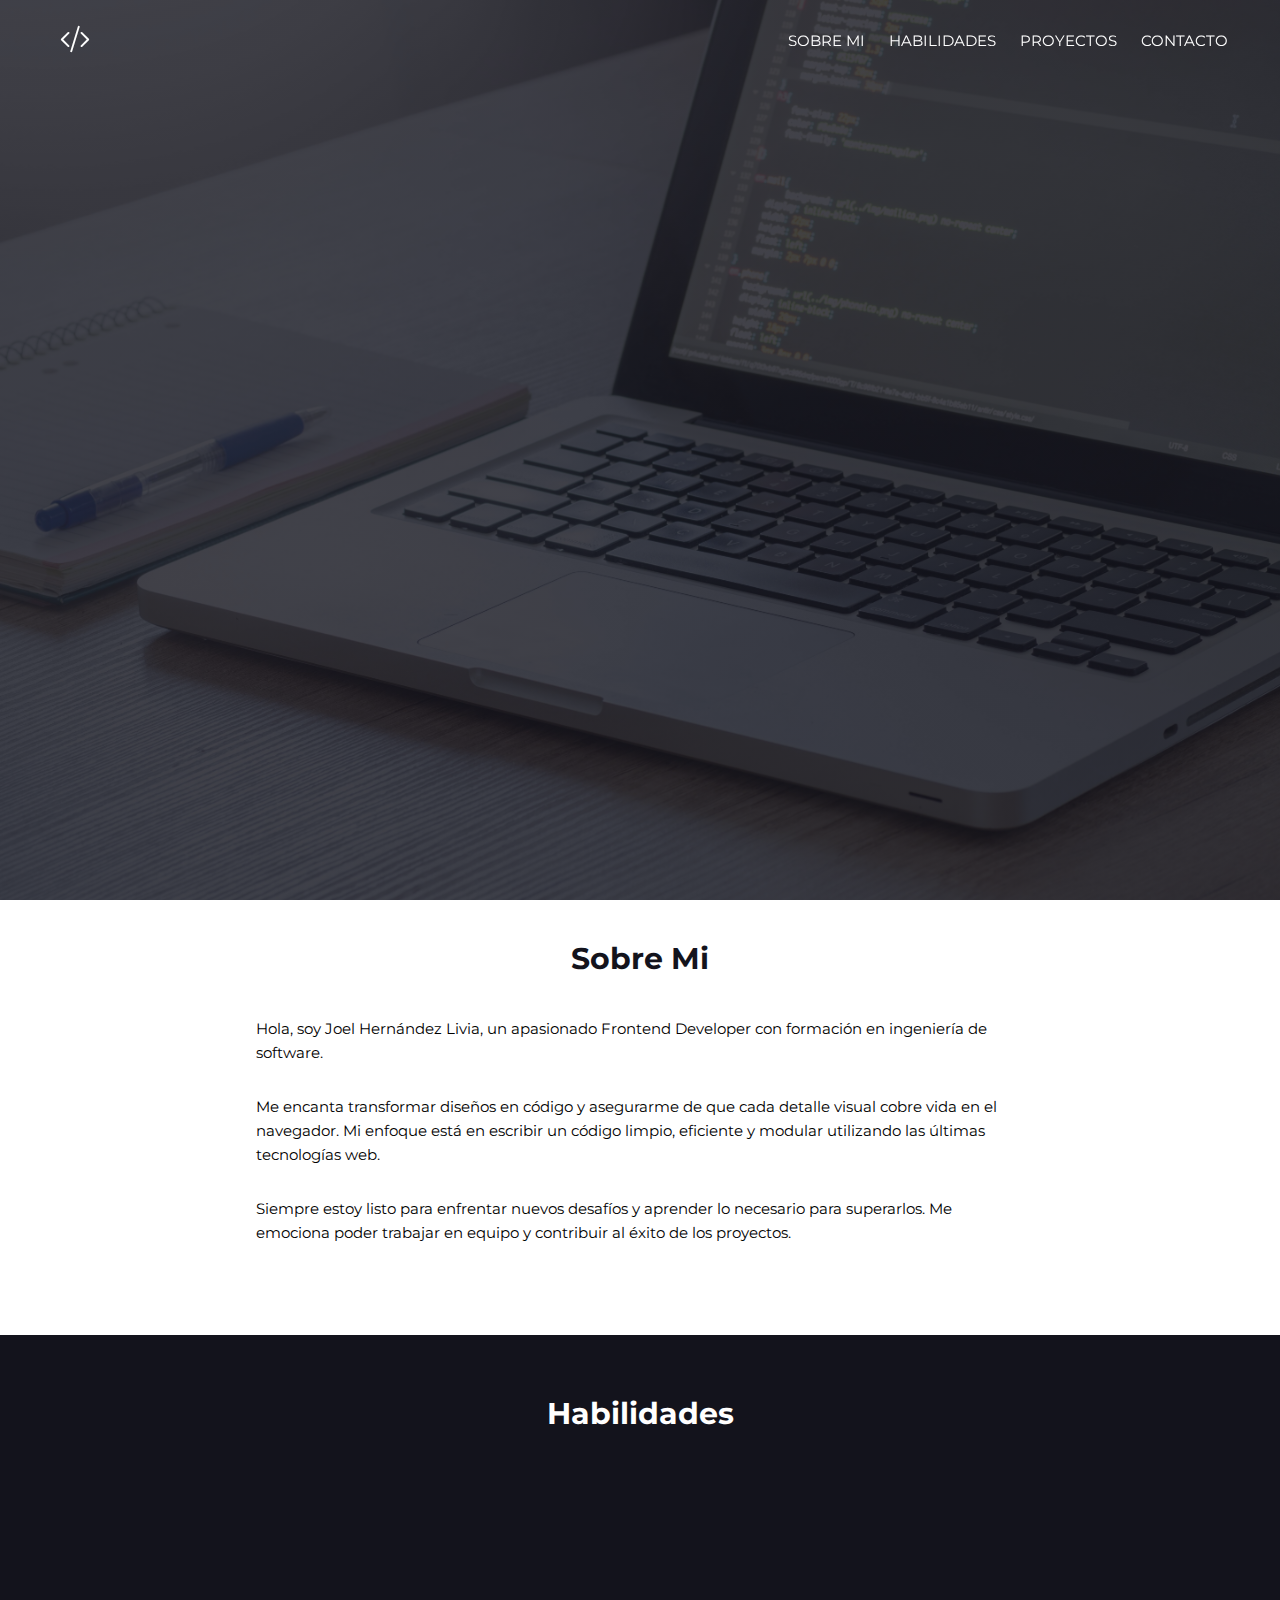
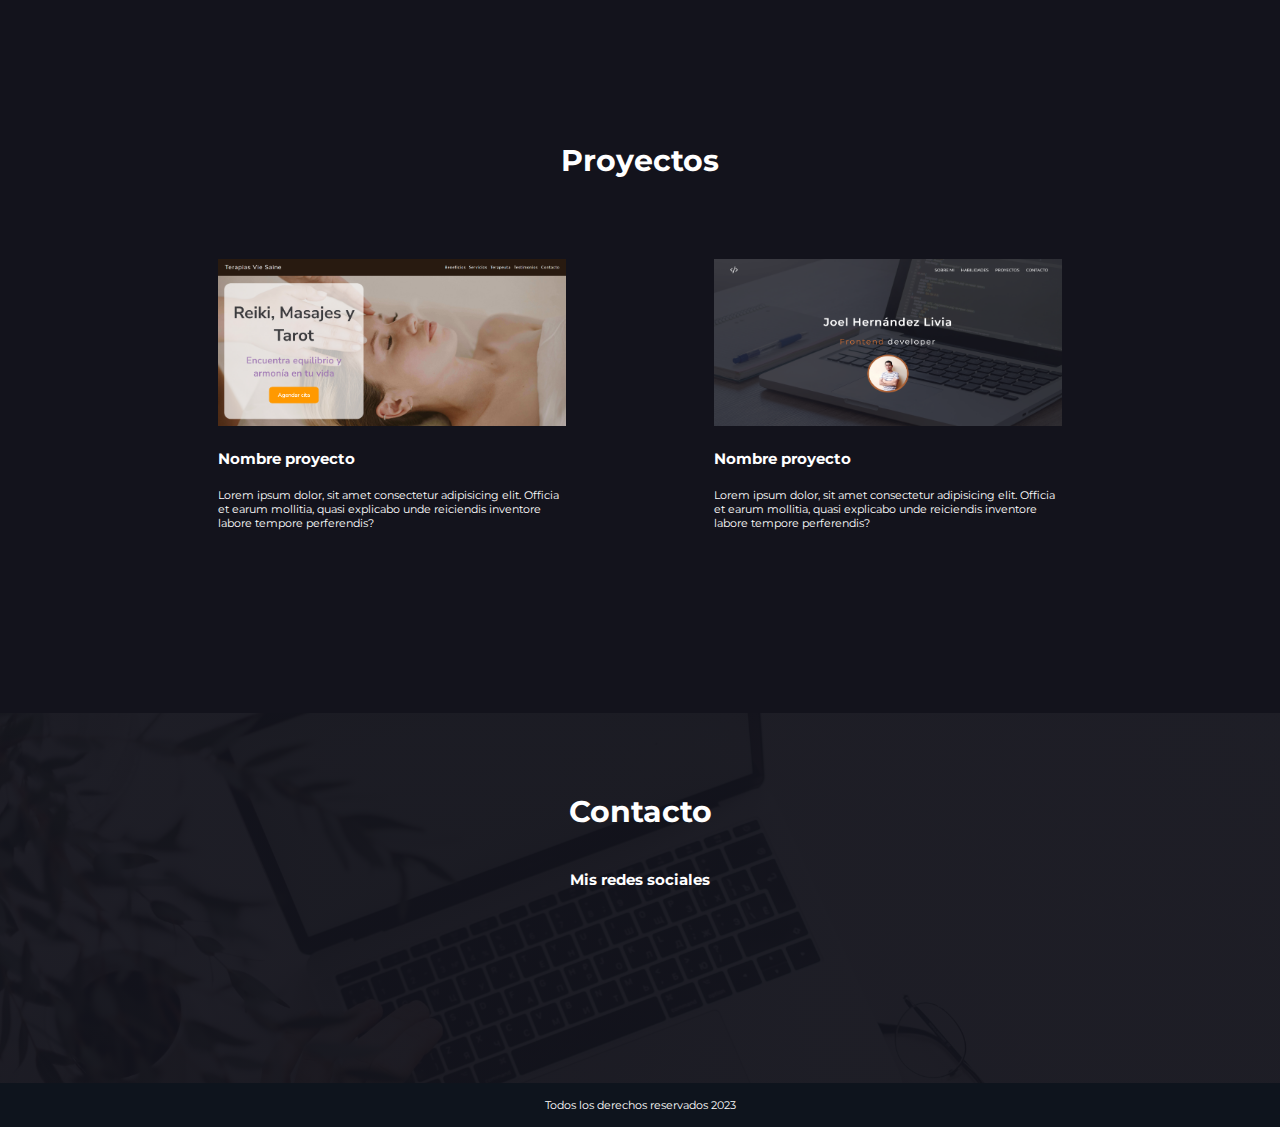
==== index.html @ df595277 "subiendo mi portafolio personal" ====
<!DOCTYPE html>
<html lang="es">
<head>
  <meta charset="UTF-8">
  <meta name="viewport" content="width=device-width, initial-scale=1.0">
  <!-- CSS -->
  <link rel="stylesheet" href="./style.css">
  <!-- BOOTSTRAP ICONS -->
  <link rel="stylesheet" href="https://cdn.jsdelivr.net/npm/bootstrap-icons@1.10.5/font/bootstrap-icons.css">
  <!-- AWSOME ICONS -->
  <link rel="stylesheet" href="https://cdnjs.cloudflare.com/ajax/libs/font-awesome/6.4.2/css/all.min.css" integrity="sha512-z3gLpd7yknf1YoNbCzqRKc4qyor8gaKU1qmn+CShxbuBusANI9QpRohGBreCFkKxLhei6S9CQXFEbbKuqLg0DA==" crossorigin="anonymous" referrerpolicy="no-referrer" />

  <title>Joel Hernández LIvia</title>
  <script defer src="./scripts.js"></script>
</head>

<body>
  <header>
   
      <div class="logo">
        <i class="bi bi-code-slash"></i>
      </div>
      <button class="bars">
        <i class="bi bi-list"></i>
      </button>
      <nav class="navbar">
        <ul class="navbar--menu">
          <li><a href="">Sobre mi</a></li>
          <li><a href="">Habilidades</a></li>
          <li><a href="">Proyectos</a></li>
          <li><a href="">Contacto</a></li>
        </ul>
      </nav>
   
  </header>
  <main>

    <section class="hero">
      <div class="hero--container">
        <h1 class="fadein-title">Joel Hernández Livia</h1>
        <p class="fadein-paragraph"><span>Frontend</span> developer</p>
        <div class="photo-perfil-container fadein-photo">
          <img src="./img/foto.jpg" alt="foto de perfil">
        </div>
      </div>
    </section>

    <section class="about">
      <div class="about--container">
        <h2>Sobre Mi</h2>
        <p>Hola, soy Joel Hernández Livia, un apasionado Frontend Developer con formación en ingeniería de software.</p>
        <p>Me encanta transformar diseños en código y asegurarme de que cada detalle visual cobre vida en el navegador. Mi enfoque está en escribir un código limpio, eficiente y modular utilizando las últimas tecnologías web.</p>
        <p>Siempre estoy listo para enfrentar nuevos desafíos y aprender lo necesario para superarlos. Me emociona poder trabajar en equipo y contribuir al éxito de los proyectos.</p>
      </div>
    </section>
    <section class="skills">
      <h2>Habilidades</h2>
      <div class="skills--icons">
        <i class="fa-brands fa-html5"></i>
        <i class="fa-brands fa-css3"></i>
        <i class="fa-brands fa-square-js"></i>
        <i class="fa-brands fa-bootstrap"></i>
        <i class="fa-brands fa-git-alt"></i>
        <i class="fa-brands fa-github"></i>
      </div>
    </section>

    <section class="projects">
      <h2>Proyectos</h2>
      <div class="projects--container">
        <div class="card-project">
          <div class="image-project"><img src="./img/proyecto1.jpg" alt=""></div>
          <h3>Nombre proyecto</h3>
          <p>Lorem ipsum dolor, sit amet consectetur adipisicing elit. Officia et earum mollitia, quasi explicabo unde reiciendis inventore labore tempore perferendis?</p>
          <a href="https://terapiasviesaine.com/" target="_blank"><i class="fa-solid fa-link"></i></a>
        </div>
        <div class="card-project">
          <div class="image-project"><img src="./img/proyecto2.jpg" alt=""></div>
          <h3>Nombre proyecto</h3>
          <p>Lorem ipsum dolor, sit amet consectetur adipisicing elit. Officia et earum mollitia, quasi explicabo unde reiciendis inventore labore tempore perferendis?</p>
          <a href=""><i class="fa-solid fa-link"></i></a>
        </div>
        
      </div>
    </section>
    <section class="contact">
      <h2>Contacto</h2>
      <p>Mis redes sociales</p>
      <div class="contact--icons">
        <a href="https://www.linkedin.com/in/joel-hernandez-livia/" target="_blank"><i class="fa-brands fa-linkedin"></i></a>
        <a href="https://wa.me/51941332747" target="_blank"><i class="fa-brands fa-square-whatsapp"></i></a>
        <a href="https://github.com/joel-hernandez-livia" target="_blank"><i class="fa-brands fa-github"></i></a>
      </div>
    </section>
  </main>
  <footer>
    <p>Todos los derechos reservados 2023</p>
  </footer>
</body>
</html>
---- style.css ----
@import url('https://fonts.googleapis.com/css2?family=Montserrat:wght@200;400;600&family=Work+Sans:wght@200;300;400;600&display=swap');

*{
  padding: 0;
  margin: 0;
  box-sizing: border-box;
  text-decoration: none;
  list-style: none;
  font-family: 'Montserrat', sans-serif;
}
html{
  font-size: 62.5%;
  
}
:root{
  --s:1.1rem;
  --m:1.5rem;
  --l:3rem;
  --xl:4.4rem; 
}

h2{  
  font-size: var(--l);
  margin: 40px 0 40px 0;
}

/* --- HEADER --- */

header{
  position: fixed;
  display: flex;
  width: 100%;
  height: 80px;
  justify-content: space-between;
  align-items: center;
  padding: 0 40px;
  /* background-color: rgba(19,19,28,.8); */
}

.logo{
  line-height: 80px;
  font-size: var(--l);
  color: white;
  margin: 0 20px;
}

.bars{
  display: none; 
}
.navbar .navbar--menu{
  display: flex;
}

.navbar--menu li a{
  display: block;
  text-transform: uppercase;
  padding: 8px 12px;
  font-size: var(--m);
  color: rgb(255, 255, 255);
  border-radius: 8px;
  transition: all 0.4s;
}
.navbar--menu a:hover{
  background-color: #8b2314;
}

@media (max-width:768px) {
  .bars{
    display: block;
    cursor: pointer;
    border: none;
    background: none;
    color: white;
    font-size: var(--l);
  }
 
  .navbar{
    position: absolute;
    display: none;
    top: 80px;
    left: 0;
    right: 0;
    width: 100vw;
    transition: 0.5s;
    background-color: rgba(19,19,28,.8);
    overflow: hidden;
  }
  .navbar.active{
    height: 450px;
  }
  .navbar .navbar--menu{
    display: block;
    width: fit-content;
    margin: 80px auto 0 auto;
    text-align: center;
    transition: 0.5s;
    opacity: 0;
  }
  .navbar.active .navbar--menu{
    opacity: 1;

  }
  .navbar .navbar--menu li a{
    margin-bottom: 20px;
  }
 
}

/* --- MAIN --- */
/* --- HERO --- */

.hero{
  height: 100vh;
  background: linear-gradient(rgba(19,19,28,.8), rgba(19,19,28,.8)), url("img/fondo-inicio.jpg");
  background-size: cover;
  background-position: center;
}
.hero--container{
  /* width: 90vw; */
  height: 100vh;
  padding-top: 80px;
  display: flex;
  flex-direction: column;
  justify-content: center;
  align-items: center;
}
.hero--container h1{
  font-size: var(--xl);
  margin-bottom: 30px;
  color: white;
  letter-spacing: 2px;
}
.hero--container p{
  font-size: var(--l);
  margin-bottom: 30px;
  color: white;
  letter-spacing: 4px;
}
.hero--container p span{
  color: #e07330;
}
.photo-perfil-container{
  width: 150px;
  border-radius: 100%;
  background-color: rgba(224, 115, 48,.7);
  display: flex;
  justify-content: center;
  align-items: center;
}
.photo-perfil-container img{
  width: 92%;
  height: 92%;
  border-radius: 100%;
}
.fadein-title{
  opacity: 0;
  animation: fadeInAnimation 2s forwards;
  animation-delay: 0.2s;
}
.fadein-paragraph{
  opacity: 0;
  animation: fadeInAnimation 2s forwards;
  animation-delay: 0.4s;
}
.fadein-photo{
  opacity: 0;
  animation: fadeInAnimation 2.4s forwards;
  animation-delay: 0.8s;
}
@keyframes fadeInAnimation {
  to{
    opacity: 1;
  }
}

/* --- ABOUT --- */

.about{
  display: flex;
  justify-content: center;
  padding-bottom: 60px;
}
.about--container{
  background-color: white;
  display: flex;
  flex-direction: column;
  align-items: center;
  width: 60%;
  max-width: 992px;
}
.about--container h2{
  color: rgb(19,19,28);
}
.about--container p{
  font-size: var(--m);
  padding-bottom: 30px;
  line-height: 160%;
}

/* --- SKILLS --- */

.skills{
  background-color: rgb(19, 19, 28);
  display: flex;
  flex-direction: column;
  align-items: center;
  padding: 20px 0 60px 0;
}

.skills h2{
  color: white;
}
.skills--icons{
  padding: 80px 0;
  display: flex;
  justify-content: space-evenly;
  width: 70%;
  max-width: 992px;
}
.fa-brands{
  color: white;
  font-size: var(--xl);
  padding: 5px;
  border-radius: 5px;
  transition: all 0.9s;
}
.fa-brands:hover{
  color:rgb(19, 19, 28) ;
  background-color: #efbc24;
  transform: scale(130%);
}

/* --- PROJECTS --- */

.projects{
  background-color: rgb(19, 19, 28);
  display: flex;
  flex-direction: column;
  align-items: center;
  padding-bottom: 100px;
}
.projects h2{
  color: rgb(255, 255, 255);
}
.projects--container{
  padding: 40px 0;
  display: flex;
  justify-content: space-around;
  width: 80%;
  max-width: 992px;
}
.card-project{
  width: 35%;
}

.image-project img{
  width: 100%;
  transition: 0.8s;
}
.image-project:hover img{
  transform: scale(105%);
}
.card-project h3{
  padding: 20px 0 20px 0;
  color: white;
  font-size: var(--m);
}
.card-project p{
  color: white;
  font-size: var(--s);
}
.card-project a{
  display: inline-block;
  padding: 20px 0;
  color: white;
  font-size: var(--m);
}

/* --- CONTACT --- */

.contact{
  background:linear-gradient(rgba(19, 19, 28,.95),rgba(19, 19, 28,.95)),url("./img/img4.jpg") ;
  background-size: cover;
  display: flex;
  flex-direction: column;
  justify-content: center;
  align-items: center;
  padding-top: 40px;
  padding-bottom: 80px;
}
.contact h2{
  color: white;
}
.contact p{
  color: white;
  font-size: var(--m);
  font-weight: bold;
  padding-bottom: 60px;
}
.contact--icons{
  display: flex;
  justify-content: space-evenly;
  width: 40%;
  max-width: 992px;
}
/* --- FOOTER --- */

footer{
  background-color: #0e141d;
  display: flex;
  justify-content: center;
  padding: 15px 0;
  color: white;
  font-size: var(--s);
}
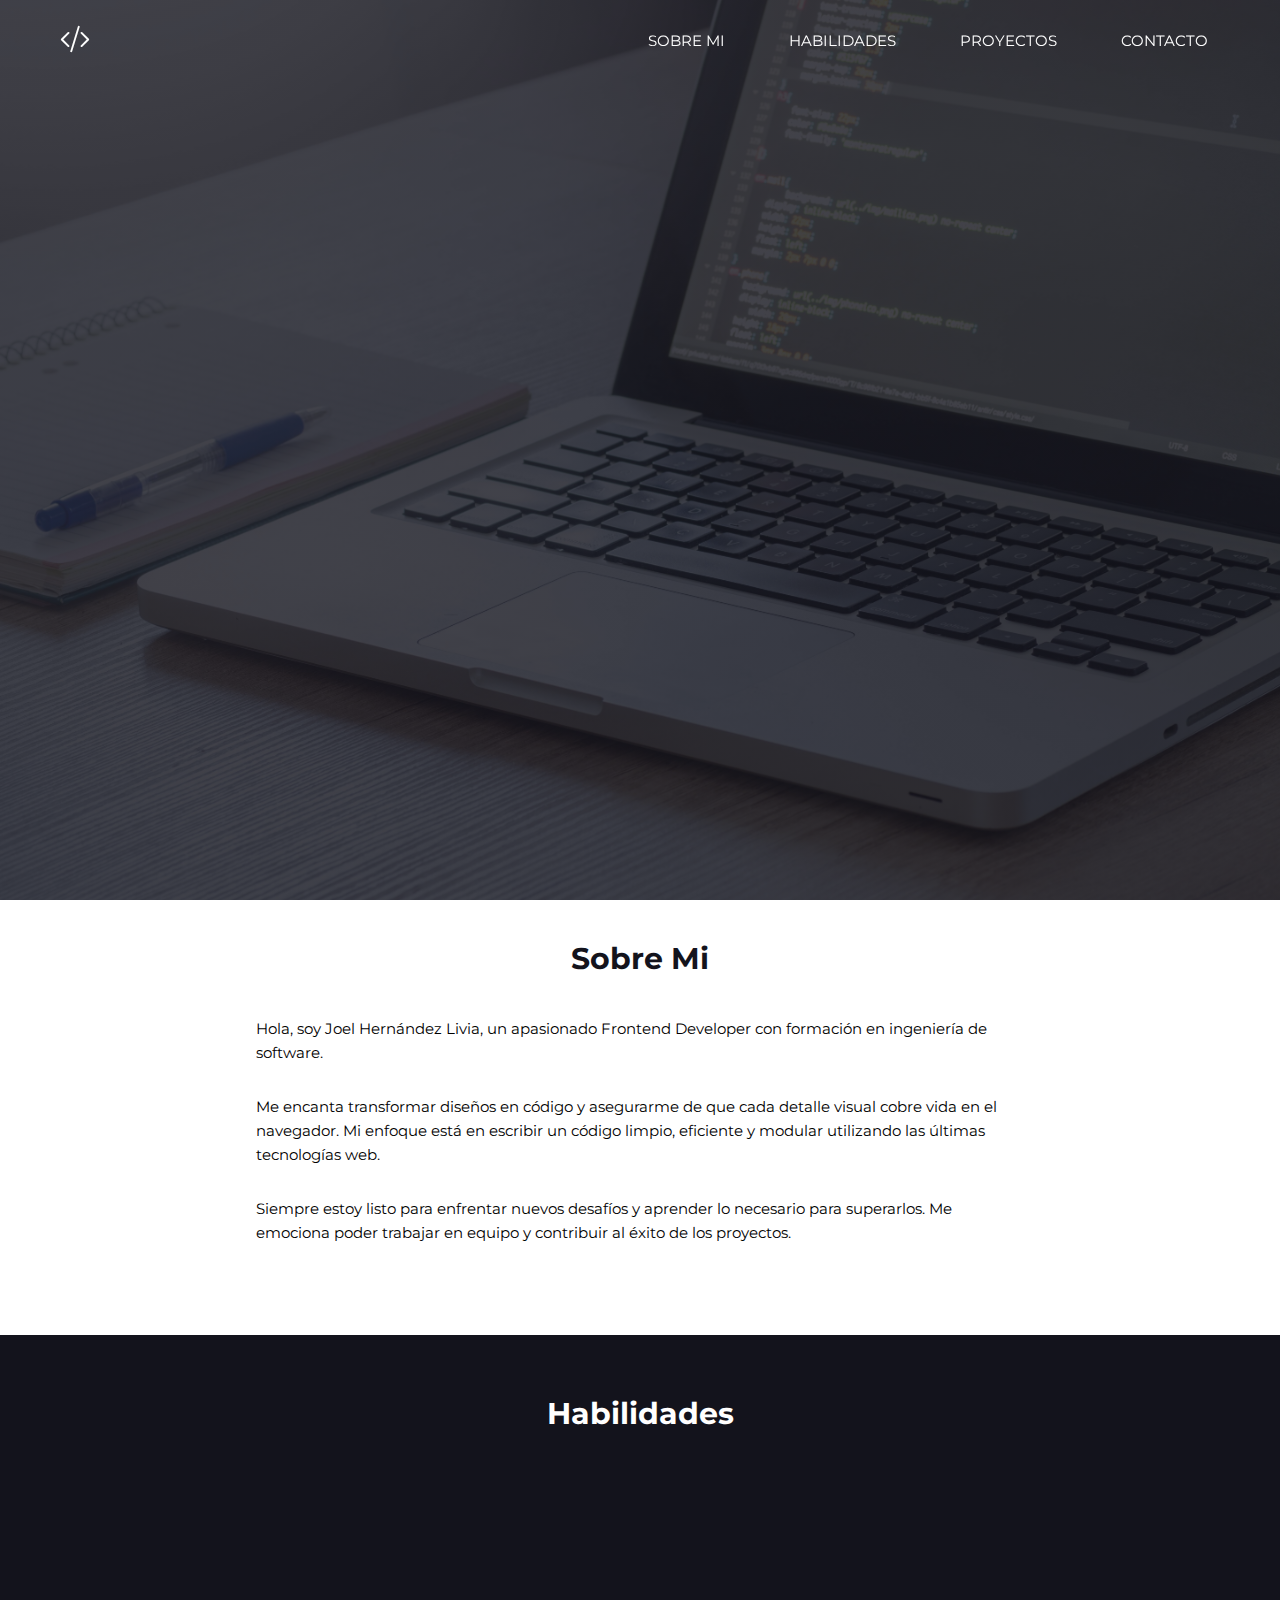
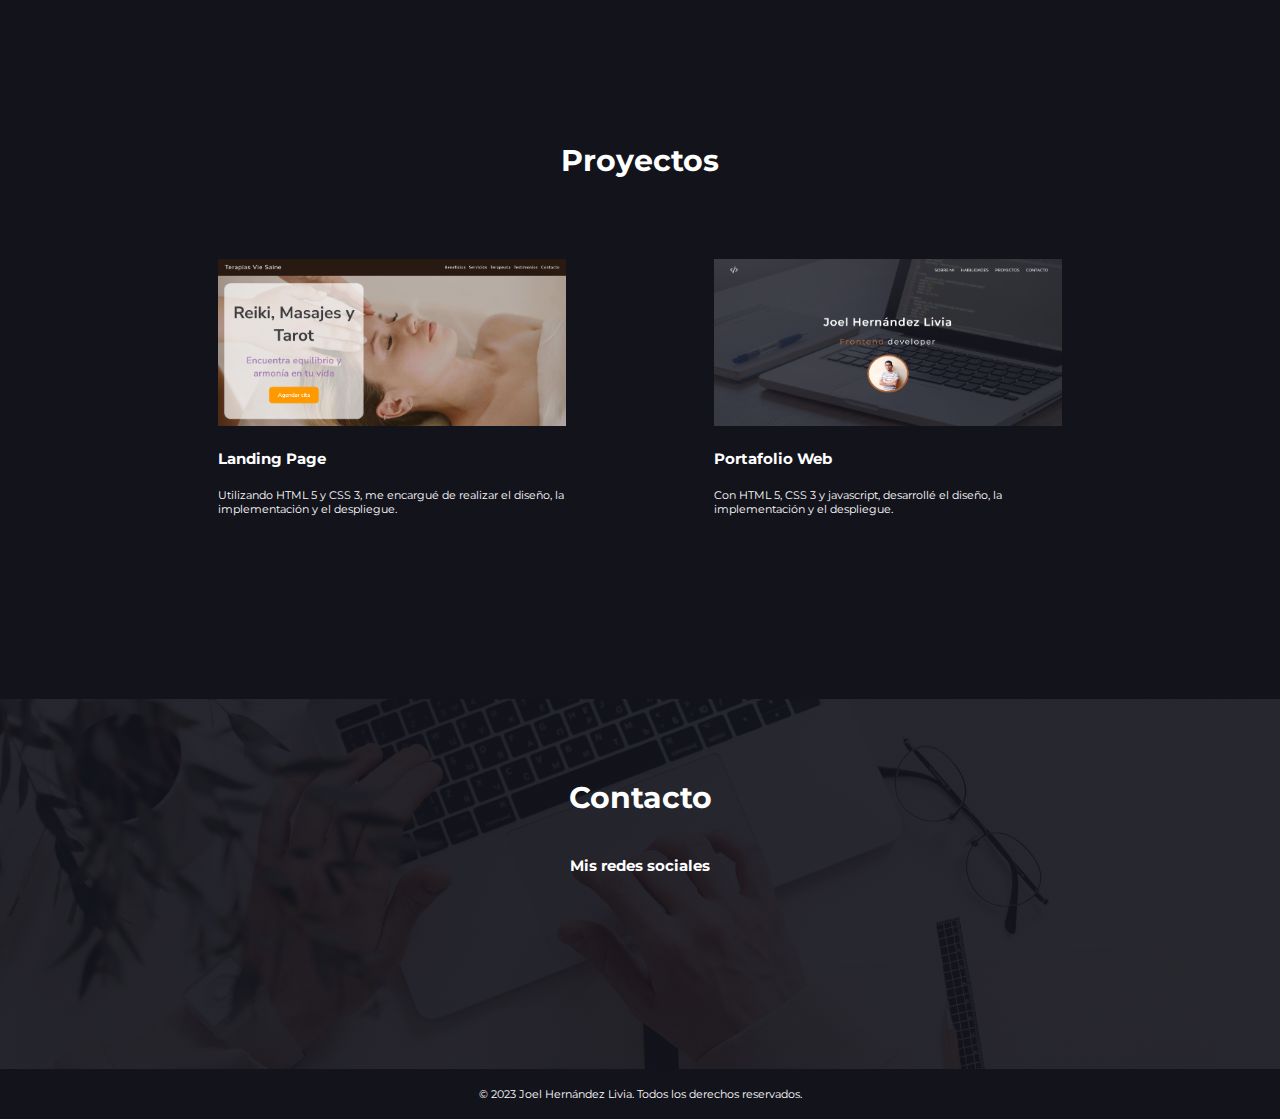
==== commit ea8b39f2: "actualización de la informacion de proyectos" ====
--- a/index.html
+++ b/index.html
@@ -70,14 +70,14 @@
       <div class="projects--container">
         <div class="card-project">
           <div class="image-project"><img src="./img/proyecto1.jpg" alt=""></div>
-          <h3>Nombre proyecto</h3>
-          <p>Lorem ipsum dolor, sit amet consectetur adipisicing elit. Officia et earum mollitia, quasi explicabo unde reiciendis inventore labore tempore perferendis?</p>
+          <h3>Landing Page</h3>
+          <p>Utilizando HTML 5 y CSS 3, me encargué de realizar el diseño, la implementación y el despliegue.</p>
           <a href="https://terapiasviesaine.com/" target="_blank"><i class="fa-solid fa-link"></i></a>
         </div>
         <div class="card-project">
           <div class="image-project"><img src="./img/proyecto2.jpg" alt=""></div>
-          <h3>Nombre proyecto</h3>
-          <p>Lorem ipsum dolor, sit amet consectetur adipisicing elit. Officia et earum mollitia, quasi explicabo unde reiciendis inventore labore tempore perferendis?</p>
+          <h3>Portafolio Web</h3>
+          <p>Con HTML 5, CSS 3 y javascript, desarrollé el diseño, la implementación y el despliegue.</p>
           <a href=""><i class="fa-solid fa-link"></i></a>
         </div>
         
@@ -94,7 +94,7 @@
     </section>
   </main>
   <footer>
-    <p>Todos los derechos reservados 2023</p>
+    <p>&copy; 2023 Joel Hernández Livia. Todos los derechos reservados.</p>
   </footer>
 </body>
 </html>--- a/style.css
+++ b/style.css
@@ -50,7 +50,9 @@
 .navbar .navbar--menu{
   display: flex;
 }
-
+.navbar--menu li{
+  margin: 0 20px;
+}
 .navbar--menu li a{
   display: block;
   text-transform: uppercase;
@@ -279,8 +281,9 @@
 /* --- CONTACT --- */
 
 .contact{
-  background:linear-gradient(rgba(19, 19, 28,.95),rgba(19, 19, 28,.95)),url("./img/img4.jpg") ;
+  background:linear-gradient(rgba(19, 19, 28,.9),rgba(19, 19, 28,.9)),url("./img/img4.jpg") ;
   background-size: cover;
+  background-position: center; 
   display: flex;
   flex-direction: column;
   justify-content: center;
@@ -306,10 +309,10 @@
 /* --- FOOTER --- */
 
 footer{
-  background-color: #0e141d;
-  display: flex;
-  justify-content: center;
-  padding: 15px 0;
+  background-color: rgb(19, 19, 28);
+  display: flex;
+  justify-content: center;
+  padding: 18px 0;
   color: white;
   font-size: var(--s);
 }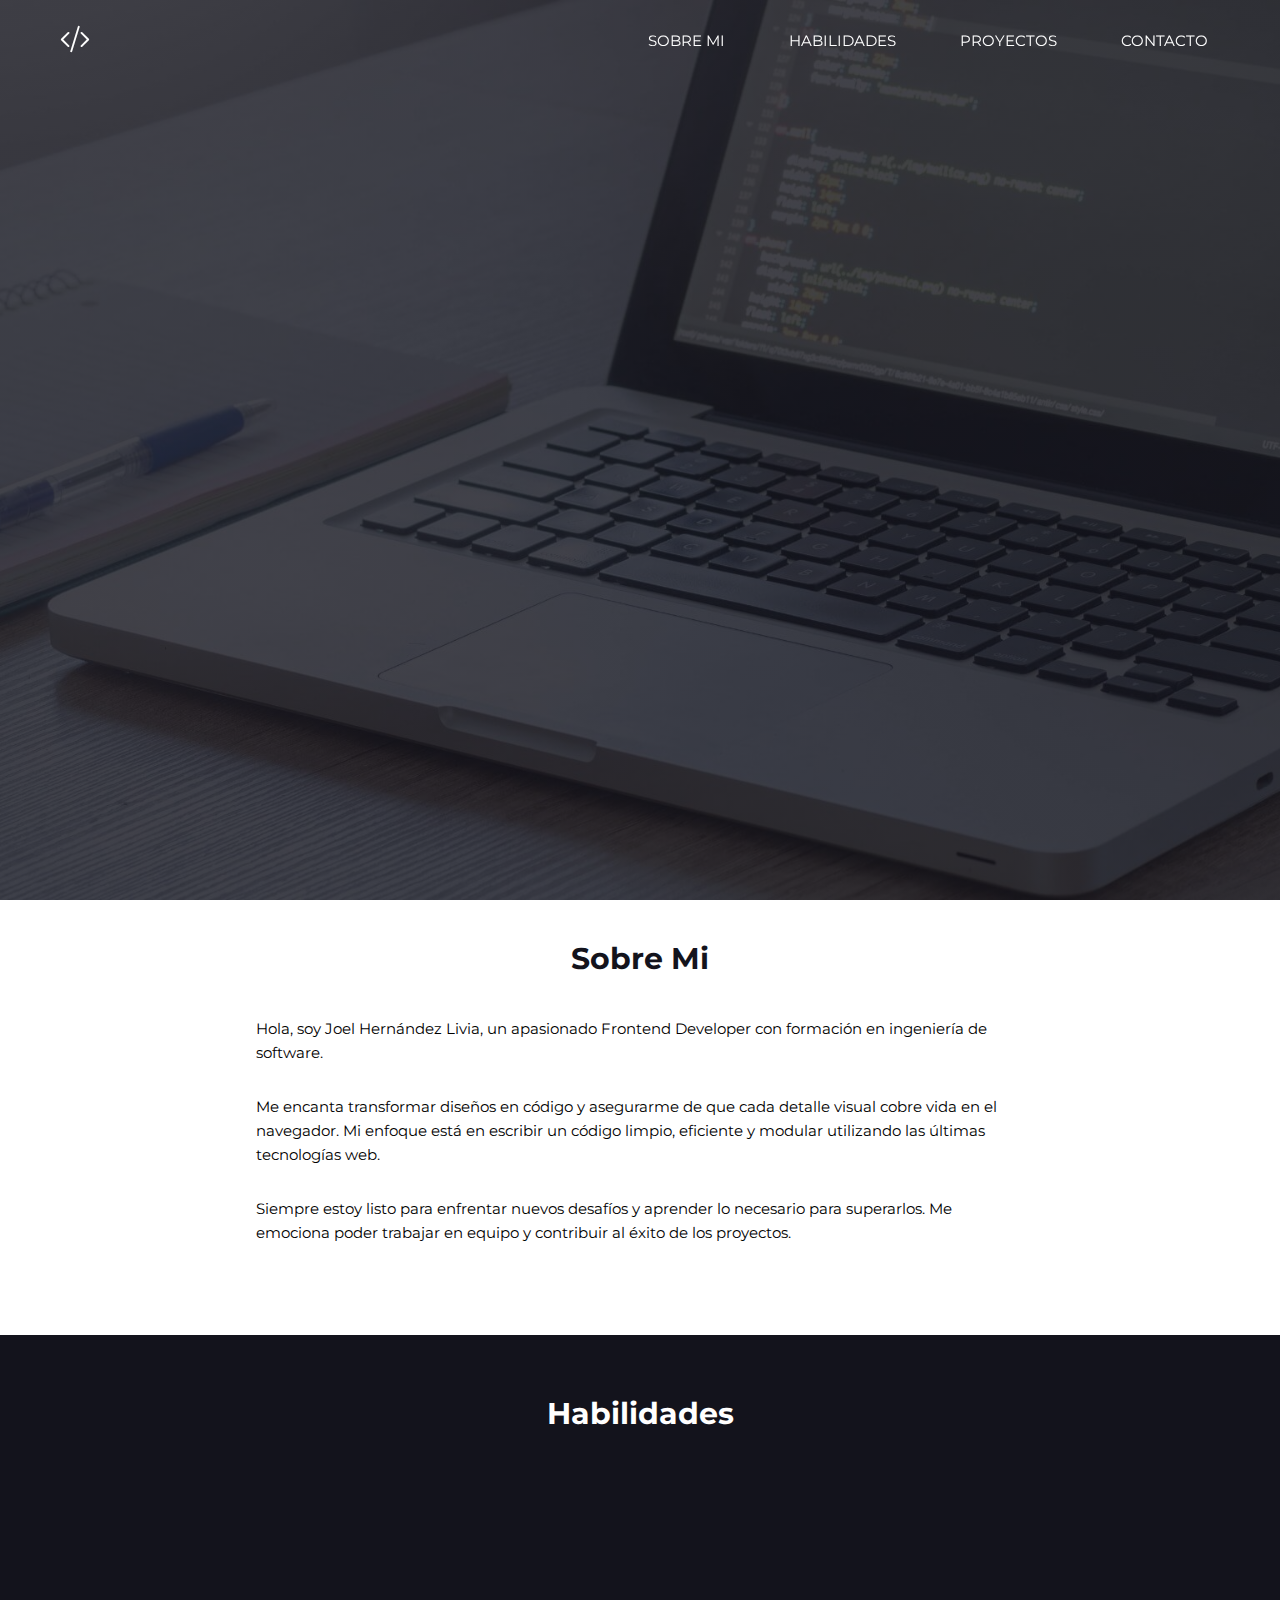
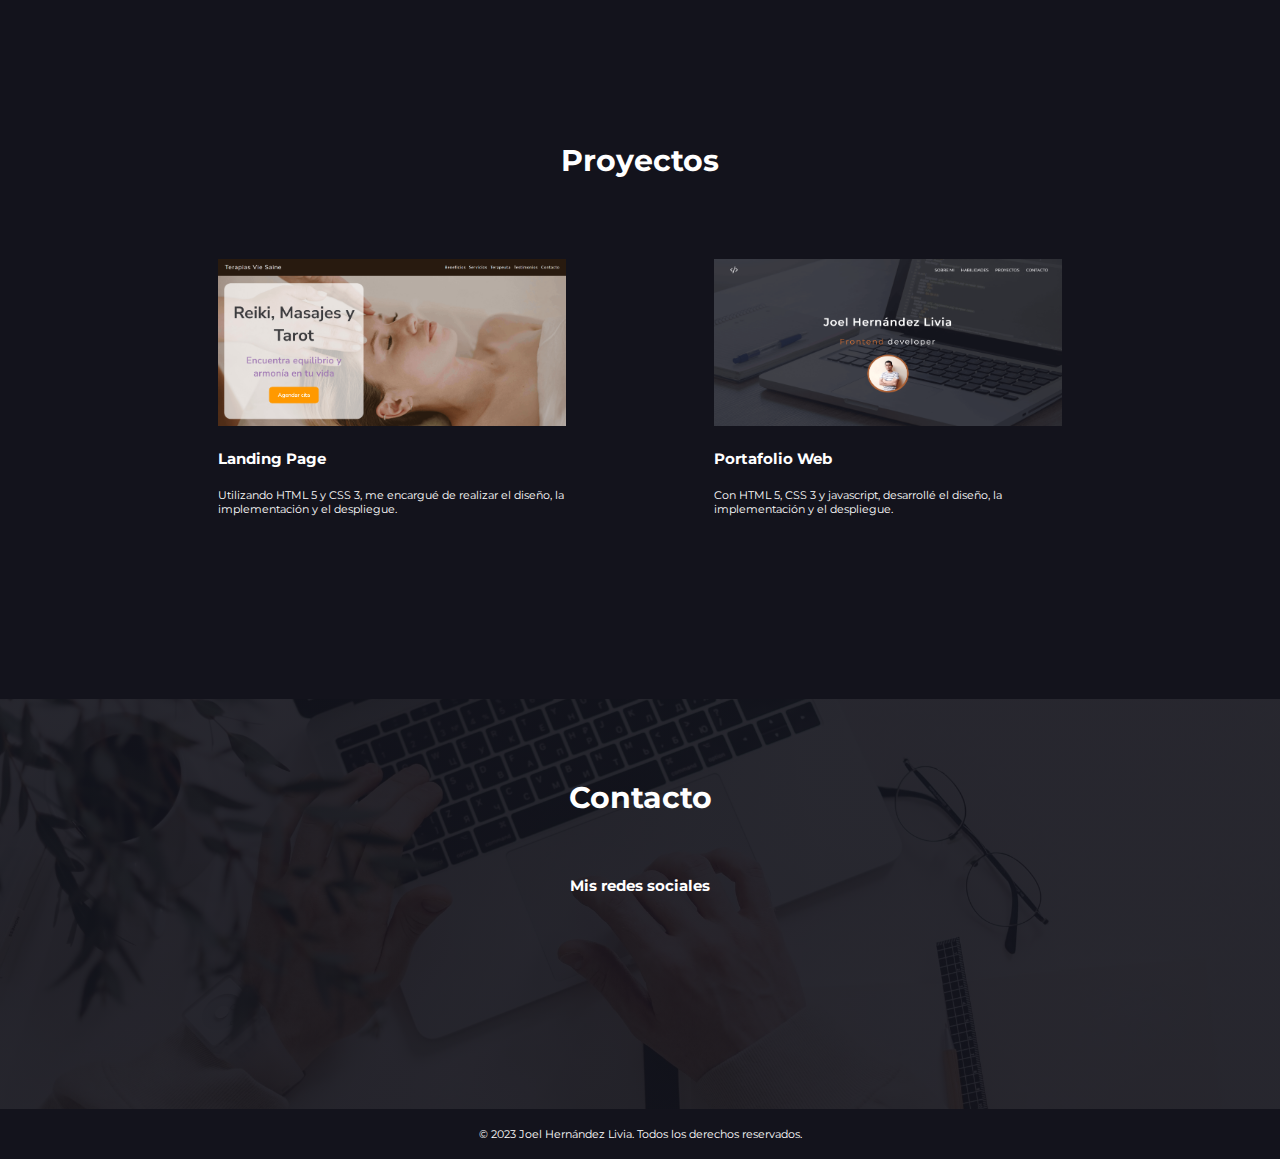
==== commit a4c32934: "optimizacion de imagenes" ====
--- a/index.html
+++ b/index.html
@@ -15,8 +15,7 @@
 </head>
 
 <body>
-  <header>
-   
+  <header class="header-transparent">
       <div class="logo">
         <i class="bi bi-code-slash"></i>
       </div>
@@ -25,13 +24,12 @@
       </button>
       <nav class="navbar">
         <ul class="navbar--menu">
-          <li><a href="">Sobre mi</a></li>
-          <li><a href="">Habilidades</a></li>
-          <li><a href="">Proyectos</a></li>
-          <li><a href="">Contacto</a></li>
+          <li><a href="#about">Sobre mi</a></li>
+          <li><a href="#skills">Habilidades</a></li>
+          <li><a href="#projects">Proyectos</a></li>
+          <li><a href="#contact">Contacto</a></li>
         </ul>
       </nav>
-   
   </header>
   <main>
 
@@ -45,7 +43,7 @@
       </div>
     </section>
 
-    <section class="about">
+    <section class="about" id="about">
       <div class="about--container">
         <h2>Sobre Mi</h2>
         <p>Hola, soy Joel Hernández Livia, un apasionado Frontend Developer con formación en ingeniería de software.</p>
@@ -53,7 +51,7 @@
         <p>Siempre estoy listo para enfrentar nuevos desafíos y aprender lo necesario para superarlos. Me emociona poder trabajar en equipo y contribuir al éxito de los proyectos.</p>
       </div>
     </section>
-    <section class="skills">
+    <section class="skills" id="skills">
       <h2>Habilidades</h2>
       <div class="skills--icons">
         <i class="fa-brands fa-html5"></i>
@@ -65,17 +63,17 @@
       </div>
     </section>
 
-    <section class="projects">
+    <section class="projects" id="projects">
       <h2>Proyectos</h2>
       <div class="projects--container">
         <div class="card-project">
-          <div class="image-project"><img src="./img/proyecto1.jpg" alt=""></div>
+          <div class="image-project"><img src="./img/proyecto1.png" alt=""></div>
           <h3>Landing Page</h3>
           <p>Utilizando HTML 5 y CSS 3, me encargué de realizar el diseño, la implementación y el despliegue.</p>
           <a href="https://terapiasviesaine.com/" target="_blank"><i class="fa-solid fa-link"></i></a>
         </div>
         <div class="card-project">
-          <div class="image-project"><img src="./img/proyecto2.jpg" alt=""></div>
+          <div class="image-project"><img src="./img/proyecto2.png" alt=""></div>
           <h3>Portafolio Web</h3>
           <p>Con HTML 5, CSS 3 y javascript, desarrollé el diseño, la implementación y el despliegue.</p>
           <a href=""><i class="fa-solid fa-link"></i></a>
@@ -83,7 +81,7 @@
         
       </div>
     </section>
-    <section class="contact">
+    <section class="contact" id="contact">
       <h2>Contacto</h2>
       <p>Mis redes sociales</p>
       <div class="contact--icons">
--- a/style.css
+++ b/style.css
@@ -36,7 +36,10 @@
   padding: 0 40px;
   /* background-color: rgba(19,19,28,.8); */
 }
-
+.header-transparent{
+  background-color: transparent;
+  transition: background-color 0.5s;
+}
 .logo{
   line-height: 80px;
   font-size: var(--l);
@@ -289,7 +292,7 @@
   justify-content: center;
   align-items: center;
   padding-top: 40px;
-  padding-bottom: 80px;
+  padding-bottom: 100px;
 }
 .contact h2{
   color: white;
@@ -298,7 +301,7 @@
   color: white;
   font-size: var(--m);
   font-weight: bold;
-  padding-bottom: 60px;
+  padding: 20px 0 60px 0;
 }
 .contact--icons{
   display: flex;
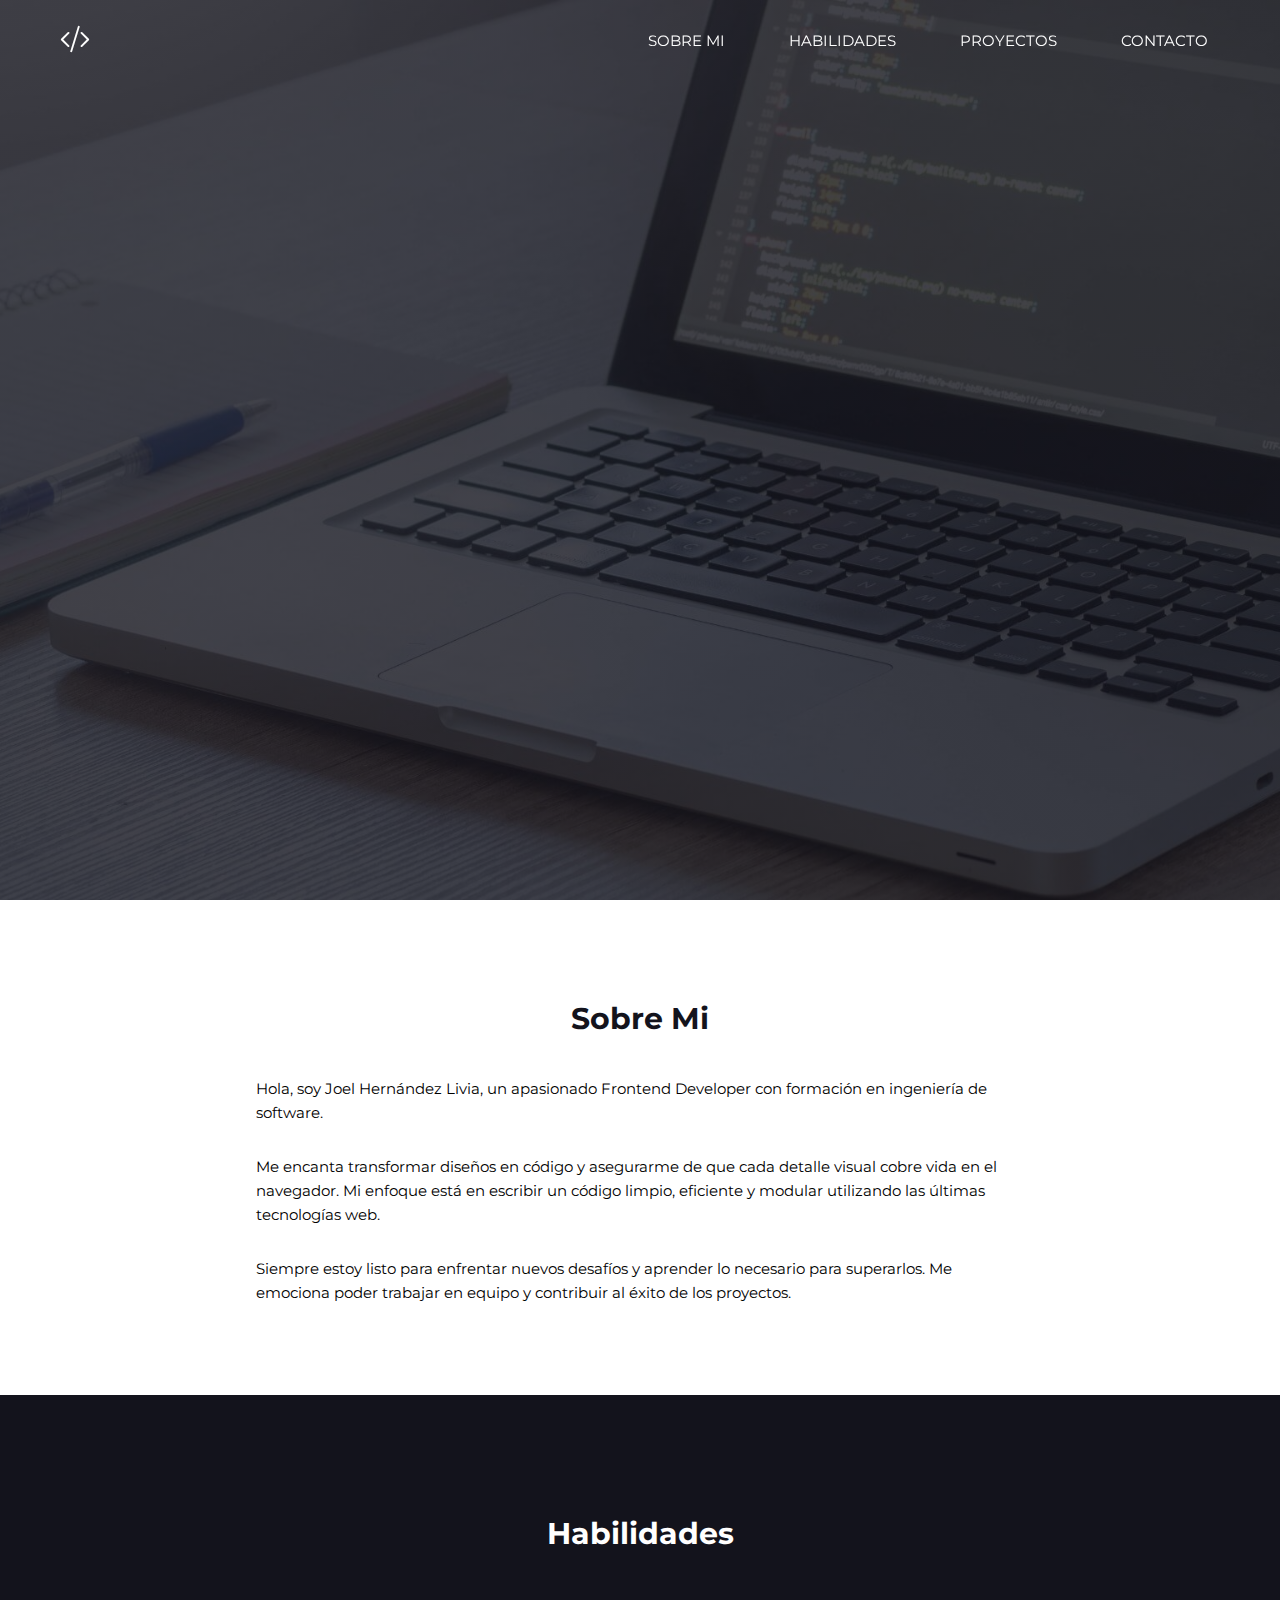
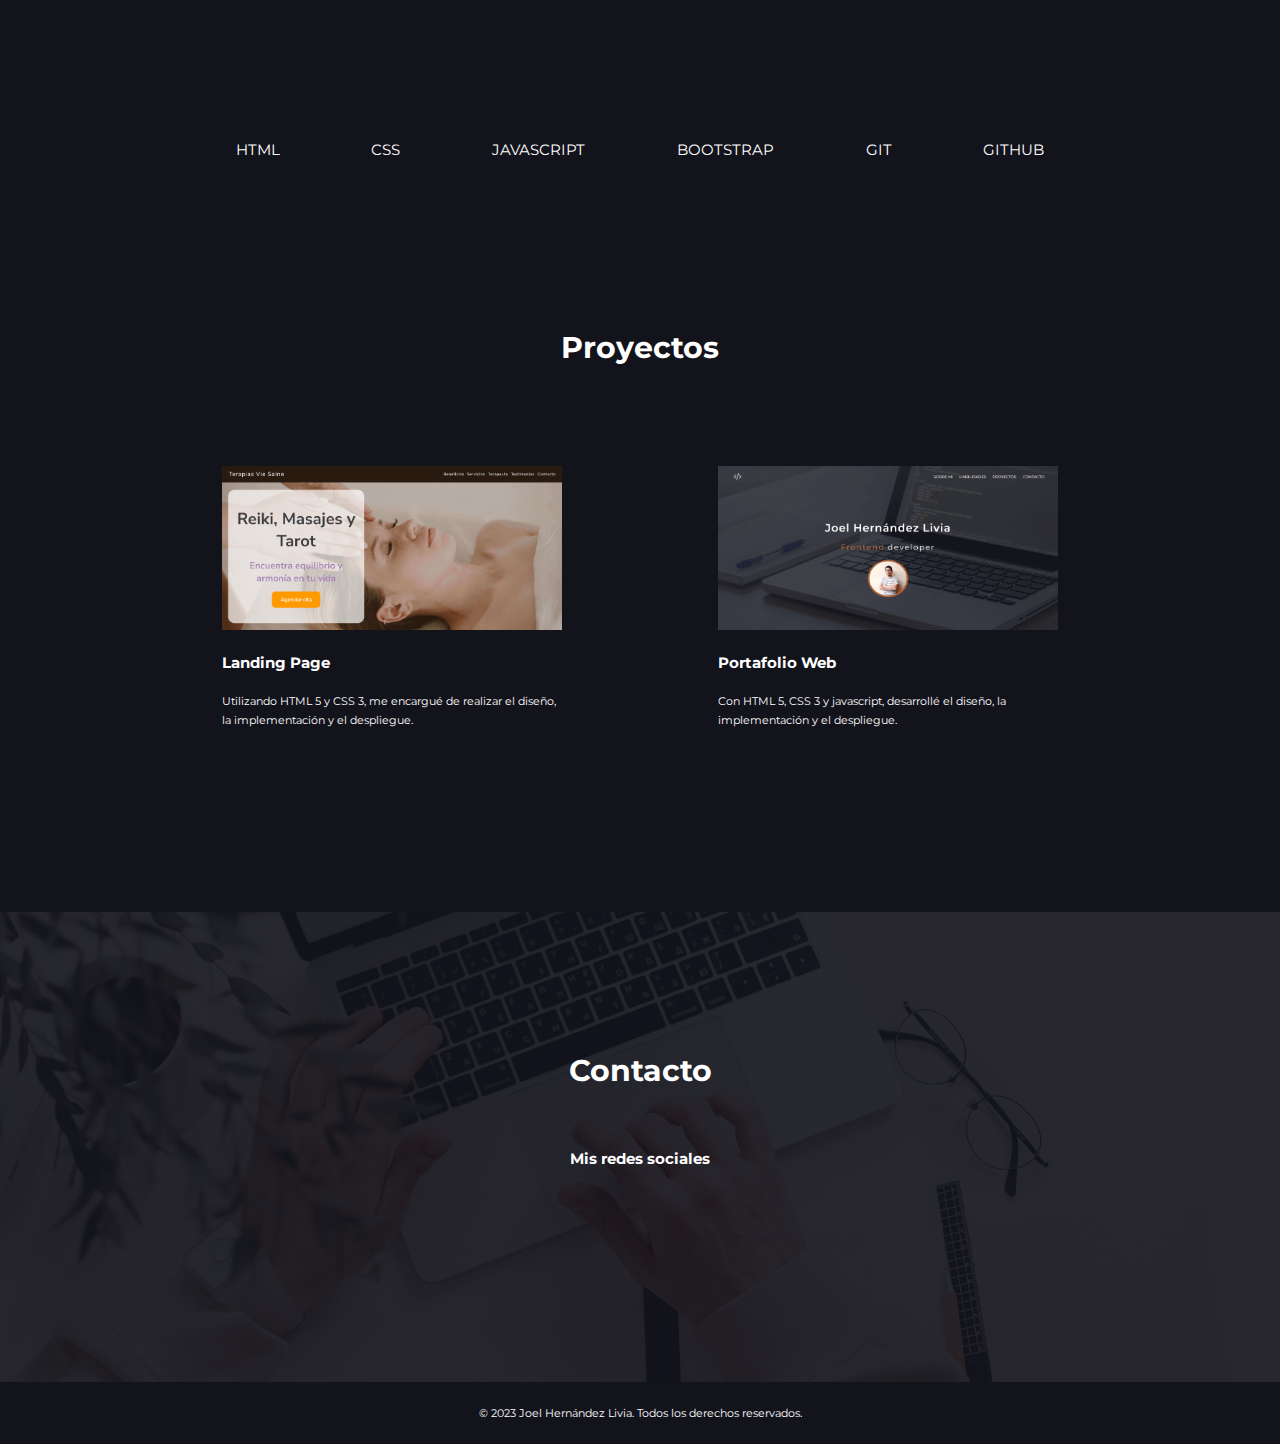
==== commit cb1a6907: "mejora del responsive" ====
--- a/index.html
+++ b/index.html
@@ -54,12 +54,30 @@
     <section class="skills" id="skills">
       <h2>Habilidades</h2>
       <div class="skills--icons">
-        <i class="fa-brands fa-html5"></i>
-        <i class="fa-brands fa-css3"></i>
-        <i class="fa-brands fa-square-js"></i>
-        <i class="fa-brands fa-bootstrap"></i>
-        <i class="fa-brands fa-git-alt"></i>
-        <i class="fa-brands fa-github"></i>
+        <div class="skills--icons__item">
+          <i class="fa-brands fa-html5"></i>
+        <p>HTML</p>
+        </div>
+        <div class="skills--icons__item">
+          <i class="fa-brands fa-css3"></i>
+          <p>CSS</p>
+        </div>
+        <div class="skills--icons__item">
+          <i class="fa-brands fa-square-js"></i>
+          <P>JAVASCRIPT</P>
+        </div>
+        <div class="skills--icons__item">
+          <i class="fa-brands fa-bootstrap"></i>
+          <P>BOOTSTRAP</P>
+        </div>
+        <div class="skills--icons__item">
+          <i class="fa-brands fa-git-alt"></i>
+          <P>GIT</P>
+        </div>
+        <div class="skills--icons__item">
+          <i class="fa-brands fa-github"></i>
+          <P>GITHUB</P>
+        </div>
       </div>
     </section>
 
@@ -78,7 +96,6 @@
           <p>Con HTML 5, CSS 3 y javascript, desarrollé el diseño, la implementación y el despliegue.</p>
           <a href=""><i class="fa-solid fa-link"></i></a>
         </div>
-        
       </div>
     </section>
     <section class="contact" id="contact">
--- a/style.css
+++ b/style.css
@@ -28,6 +28,7 @@
 
 header{
   position: fixed;
+  z-index: 10;
   display: flex;
   width: 100%;
   height: 80px;
@@ -46,7 +47,6 @@
   color: white;
   margin: 0 20px;
 }
-
 .bars{
   display: none; 
 }
@@ -70,6 +70,9 @@
 }
 
 @media (max-width:768px) {
+  .header-transparent{
+    background-color:rgba(19,19,28,.9); 
+  }
   .bars{
     display: block;
     cursor: pointer;
@@ -121,7 +124,7 @@
   background-position: center;
 }
 .hero--container{
-  /* width: 90vw; */
+  padding: 30px;
   height: 100vh;
   padding-top: 80px;
   display: flex;
@@ -151,27 +154,31 @@
   display: flex;
   justify-content: center;
   align-items: center;
+  
+}
+
+.fadein-title{
+  opacity: 0;
+  animation: fadeInAnimation 2s forwards;
+  animation-delay: 0.2s;
+  text-align: center;
+}
+.fadein-paragraph{
+  opacity: 0;
+  animation: fadeInAnimation 2s forwards;
+  animation-delay: 0.4s;
+  text-align: center;
+}
+.fadein-photo{
+  opacity: 0;
+  animation: fadeInAnimation 2.4s forwards;
+  animation-delay: 0.8s;
 }
 .photo-perfil-container img{
   width: 92%;
   height: 92%;
   border-radius: 100%;
 }
-.fadein-title{
-  opacity: 0;
-  animation: fadeInAnimation 2s forwards;
-  animation-delay: 0.2s;
-}
-.fadein-paragraph{
-  opacity: 0;
-  animation: fadeInAnimation 2s forwards;
-  animation-delay: 0.4s;
-}
-.fadein-photo{
-  opacity: 0;
-  animation: fadeInAnimation 2.4s forwards;
-  animation-delay: 0.8s;
-}
 @keyframes fadeInAnimation {
   to{
     opacity: 1;
@@ -183,7 +190,7 @@
 .about{
   display: flex;
   justify-content: center;
-  padding-bottom: 60px;
+  padding: 60px 0;
 }
 .about--container{
   background-color: white;
@@ -209,18 +216,30 @@
   display: flex;
   flex-direction: column;
   align-items: center;
-  padding: 20px 0 60px 0;
+  padding: 80px 0 0 0;
 }
 
 .skills h2{
   color: white;
 }
 .skills--icons{
-  padding: 80px 0;
+  padding: 70px 0;
   display: flex;
   justify-content: space-evenly;
-  width: 70%;
+  width: 78%;
   max-width: 992px;
+}
+.skills--icons__item{
+  text-align: center;
+}
+.skills--icons__item p{
+  color: white;
+  font-size: var(--m);
+  padding-top: 24px;
+  transition: color 0.5s;
+}
+.skills--icons__item p:hover{
+  color: #8b2314;
 }
 .fa-brands{
   color: white;
@@ -234,7 +253,14 @@
   background-color: #efbc24;
   transform: scale(130%);
 }
-
+@media (max-width:768px) {
+  .skills--icons{
+    width: 90%;
+  }
+  .skills--icons__item p{
+    display: none;
+  }
+}
 /* --- PROJECTS --- */
 
 .projects{
@@ -242,20 +268,21 @@
   display: flex;
   flex-direction: column;
   align-items: center;
-  padding-bottom: 100px;
+  padding: 60px 0;
 }
 .projects h2{
   color: rgb(255, 255, 255);
 }
 .projects--container{
-  padding: 40px 0;
+  padding: 60px 0;
   display: flex;
   justify-content: space-around;
   width: 80%;
   max-width: 992px;
 }
 .card-project{
-  width: 35%;
+  width: 340px;
+  padding-bottom: 20px;
 }
 
 .image-project img{
@@ -273,12 +300,20 @@
 .card-project p{
   color: white;
   font-size: var(--s);
+  line-height: 170%;
 }
 .card-project a{
   display: inline-block;
   padding: 20px 0;
   color: white;
-  font-size: var(--m);
+  font-size: 20px;
+}
+
+@media (max-width:992px) {
+  .projects--container{
+    flex-direction: column;
+    align-items: center;
+  }
 }
 
 /* --- CONTACT --- */
@@ -291,8 +326,8 @@
   flex-direction: column;
   justify-content: center;
   align-items: center;
-  padding-top: 40px;
-  padding-bottom: 100px;
+  padding: 100px 0;
+  
 }
 .contact h2{
   color: white;
@@ -309,13 +344,24 @@
   width: 40%;
   max-width: 992px;
 }
+@media (max-width:900px) {
+  .contact--icons{
+    width: 50%;
+  }
+  @media (max-width:680px) {
+    .contact--icons{
+      width: 65%;
+    }
+}
+
+}
 /* --- FOOTER --- */
 
 footer{
   background-color: rgb(19, 19, 28);
   display: flex;
   justify-content: center;
-  padding: 18px 0;
+  padding: 24px 0;
   color: white;
   font-size: var(--s);
 }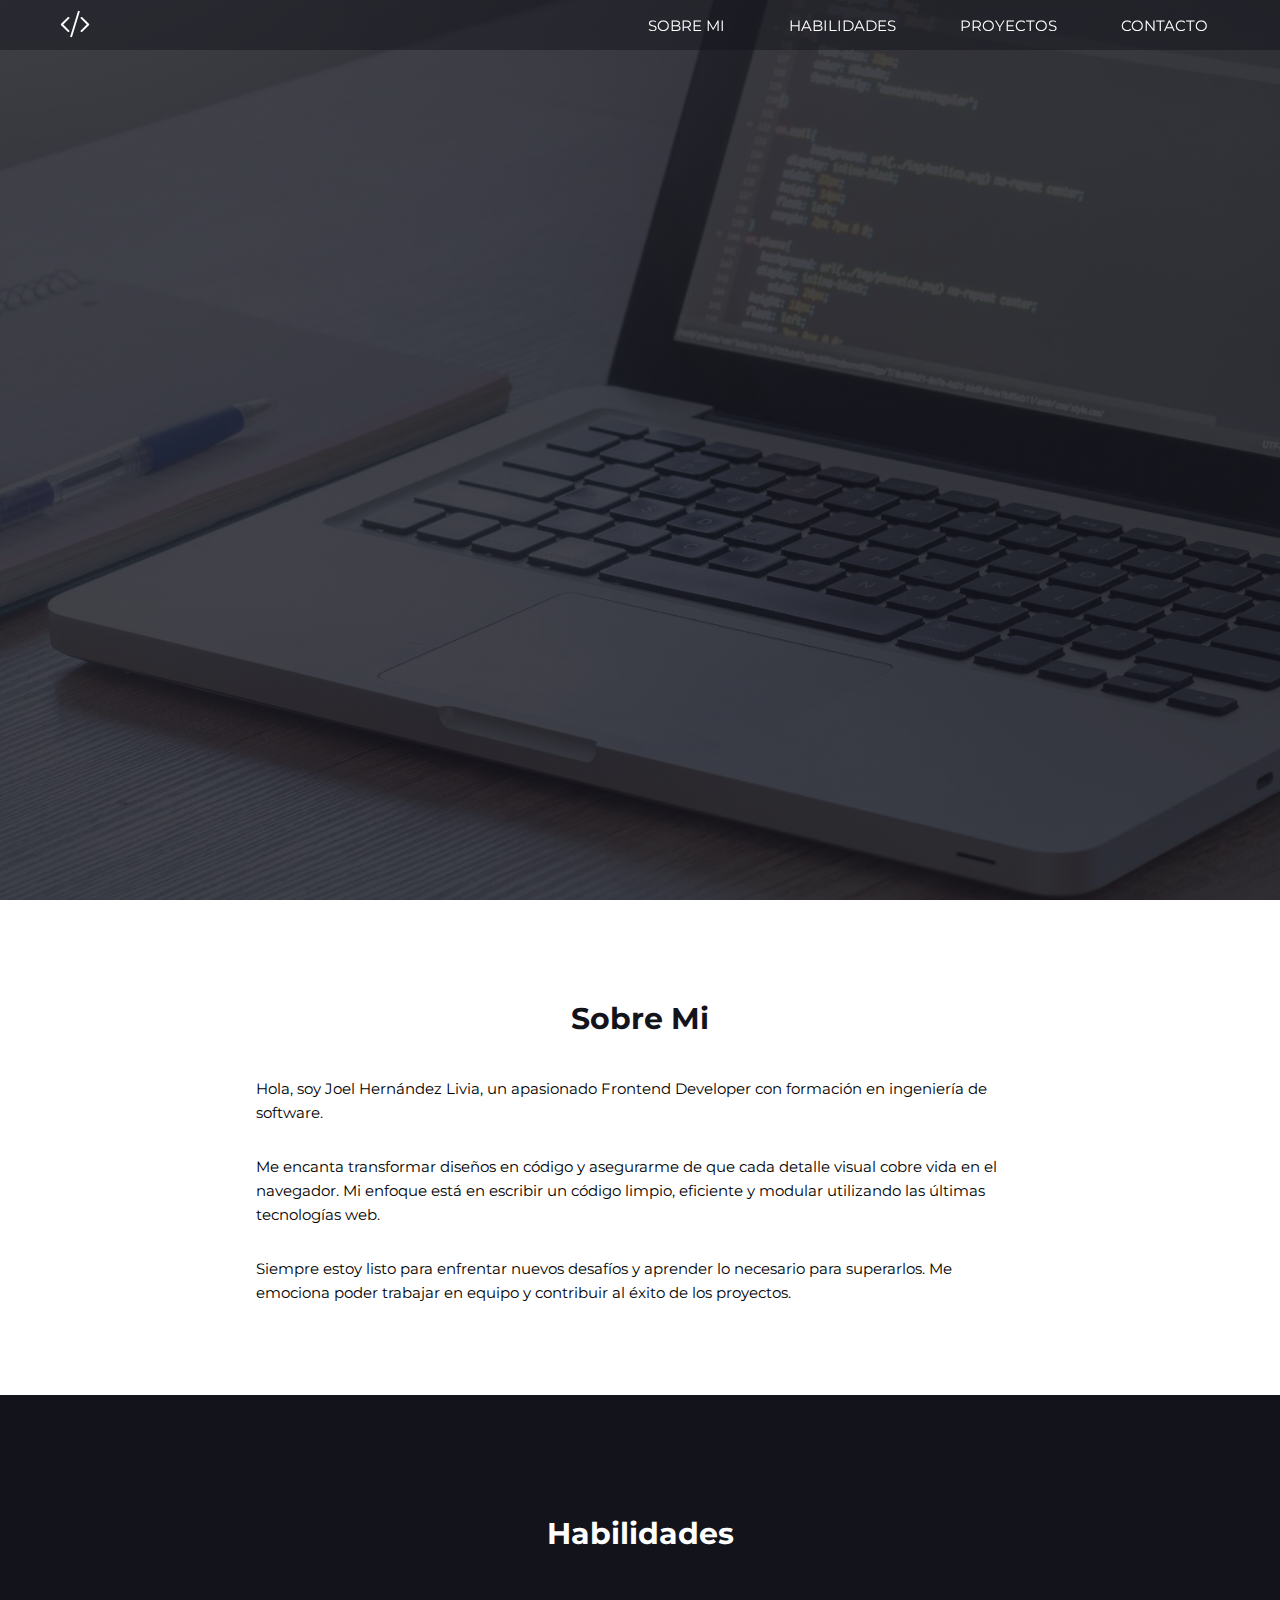
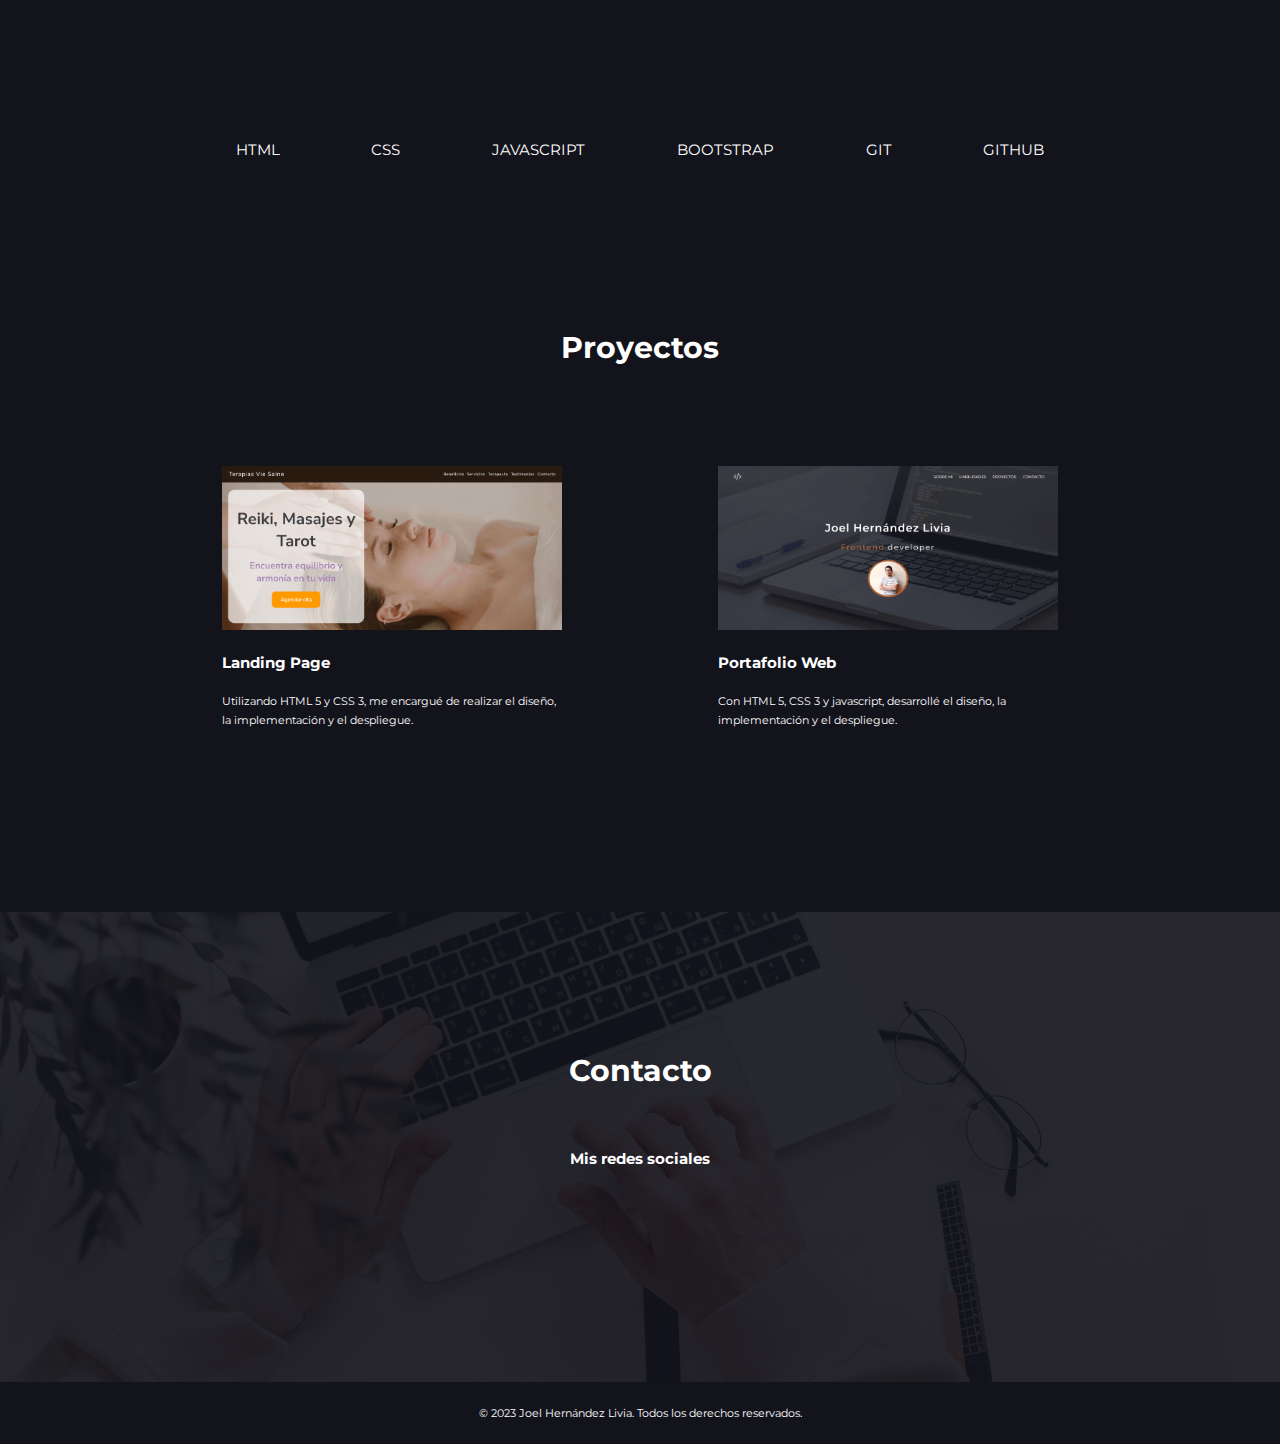
==== commit 7aa35448: "correccion del navbar del header" ====
--- a/index.html
+++ b/index.html
@@ -15,11 +15,11 @@
 </head>
 
 <body>
-  <header class="header-transparent">
+  <header>
       <div class="logo">
         <i class="bi bi-code-slash"></i>
       </div>
-      <button class="bars">
+      <button class="bars" type="button">
         <i class="bi bi-list"></i>
       </button>
       <nav class="navbar">
--- a/style.css
+++ b/style.css
@@ -1,4 +1,6 @@
 @import url('https://fonts.googleapis.com/css2?family=Montserrat:wght@200;400;600&family=Work+Sans:wght@200;300;400;600&display=swap');
+
+/* ----- ESTILOS GENERALES ----- */
 
 *{
   padding: 0;
@@ -10,7 +12,6 @@
 }
 html{
   font-size: 62.5%;
-  
 }
 :root{
   --s:1.1rem;
@@ -18,28 +19,23 @@
   --l:3rem;
   --xl:4.4rem; 
 }
-
 h2{  
   font-size: var(--l);
   margin: 40px 0 40px 0;
 }
 
-/* --- HEADER --- */
+/* ----- HEADER ----- */
 
 header{
   position: fixed;
   z-index: 10;
   display: flex;
   width: 100%;
-  height: 80px;
+  height: 50px;
   justify-content: space-between;
   align-items: center;
   padding: 0 40px;
-  /* background-color: rgba(19,19,28,.8); */
-}
-.header-transparent{
-  background-color: transparent;
-  transition: background-color 0.5s;
+  background-color: rgba(19,19,28,.5);
 }
 .logo{
   line-height: 80px;
@@ -49,6 +45,9 @@
 }
 .bars{
   display: none; 
+}
+.navbar{
+  display: flex;
 }
 .navbar .navbar--menu{
   display: flex;
@@ -68,54 +67,60 @@
 .navbar--menu a:hover{
   background-color: #8b2314;
 }
-
 @media (max-width:768px) {
-  .header-transparent{
-    background-color:rgba(19,19,28,.9); 
-  }
   .bars{
     display: block;
+    position: absolute;
+    right: 40px;
     cursor: pointer;
     border: none;
     background: none;
     color: white;
     font-size: var(--l);
   }
+  .navbar{
+    flex-direction: column;
+    align-items: center;
+    justify-content: center;
+    position: absolute;
+    top: 50px;
+    left: 0px;
+    right: 0px;
+    background-color: rgba(19,19,28,.8);
+    /* 
+    transition: 0.5s;
+    overflow: hidden; */
+    display: none;
+    opacity: 0;
+  }
  
-  .navbar{
-    position: absolute;
-    display: none;
-    top: 80px;
-    left: 0;
-    right: 0;
+  .navbar--menu{
+    flex-direction: column;
+    justify-content: space-around;
+    line-height: 50px;
+    width: fit-content;
+    
+  }
+  .navbar--menu li{
+    text-align: center;
     width: 100vw;
-    transition: 0.5s;
-    background-color: rgba(19,19,28,.8);
-    overflow: hidden;
+    
+  }
+  .navbar--menu li a{
+    border-radius: 0;
+  }
+  @keyframes muestraMenu{
+    from{opacity: 0;}
+    to{opacity: 1;}
   }
   .navbar.active{
-    height: 450px;
-  }
-  .navbar .navbar--menu{
-    display: block;
-    width: fit-content;
-    margin: 80px auto 0 auto;
-    text-align: center;
-    transition: 0.5s;
-    opacity: 0;
-  }
-  .navbar.active .navbar--menu{
-    opacity: 1;
-
-  }
-  .navbar .navbar--menu li a{
-    margin-bottom: 20px;
-  }
- 
-}
-
-/* --- MAIN --- */
-/* --- HERO --- */
+    display: flex;
+    animation: muestraMenu 0.3s ease-in-out both;
+  }
+}
+
+/* ----- MAIN ----- */
+/* ----- HERO ----- */
 
 .hero{
   height: 100vh;
@@ -153,10 +158,8 @@
   background-color: rgba(224, 115, 48,.7);
   display: flex;
   justify-content: center;
-  align-items: center;
-  
-}
-
+  align-items: center; 
+}
 .fadein-title{
   opacity: 0;
   animation: fadeInAnimation 2s forwards;
@@ -185,7 +188,7 @@
   }
 }
 
-/* --- ABOUT --- */
+/* ----- ABOUT ----- */
 
 .about{
   display: flex;
@@ -209,7 +212,7 @@
   line-height: 160%;
 }
 
-/* --- SKILLS --- */
+/* ----- SKILLS ----- */
 
 .skills{
   background-color: rgb(19, 19, 28);
@@ -261,7 +264,7 @@
     display: none;
   }
 }
-/* --- PROJECTS --- */
+/* ----- PROJECTS ----- */
 
 .projects{
   background-color: rgb(19, 19, 28);
@@ -308,7 +311,6 @@
   color: white;
   font-size: 20px;
 }
-
 @media (max-width:992px) {
   .projects--container{
     flex-direction: column;
@@ -316,7 +318,7 @@
   }
 }
 
-/* --- CONTACT --- */
+/* ----- CONTACT ----- */
 
 .contact{
   background:linear-gradient(rgba(19, 19, 28,.9),rgba(19, 19, 28,.9)),url("./img/img4.jpg") ;
@@ -327,7 +329,6 @@
   justify-content: center;
   align-items: center;
   padding: 100px 0;
-  
 }
 .contact h2{
   color: white;
@@ -353,9 +354,8 @@
       width: 65%;
     }
 }
-
-}
-/* --- FOOTER --- */
+}
+/* ----- FOOTER ----- */
 
 footer{
   background-color: rgb(19, 19, 28);
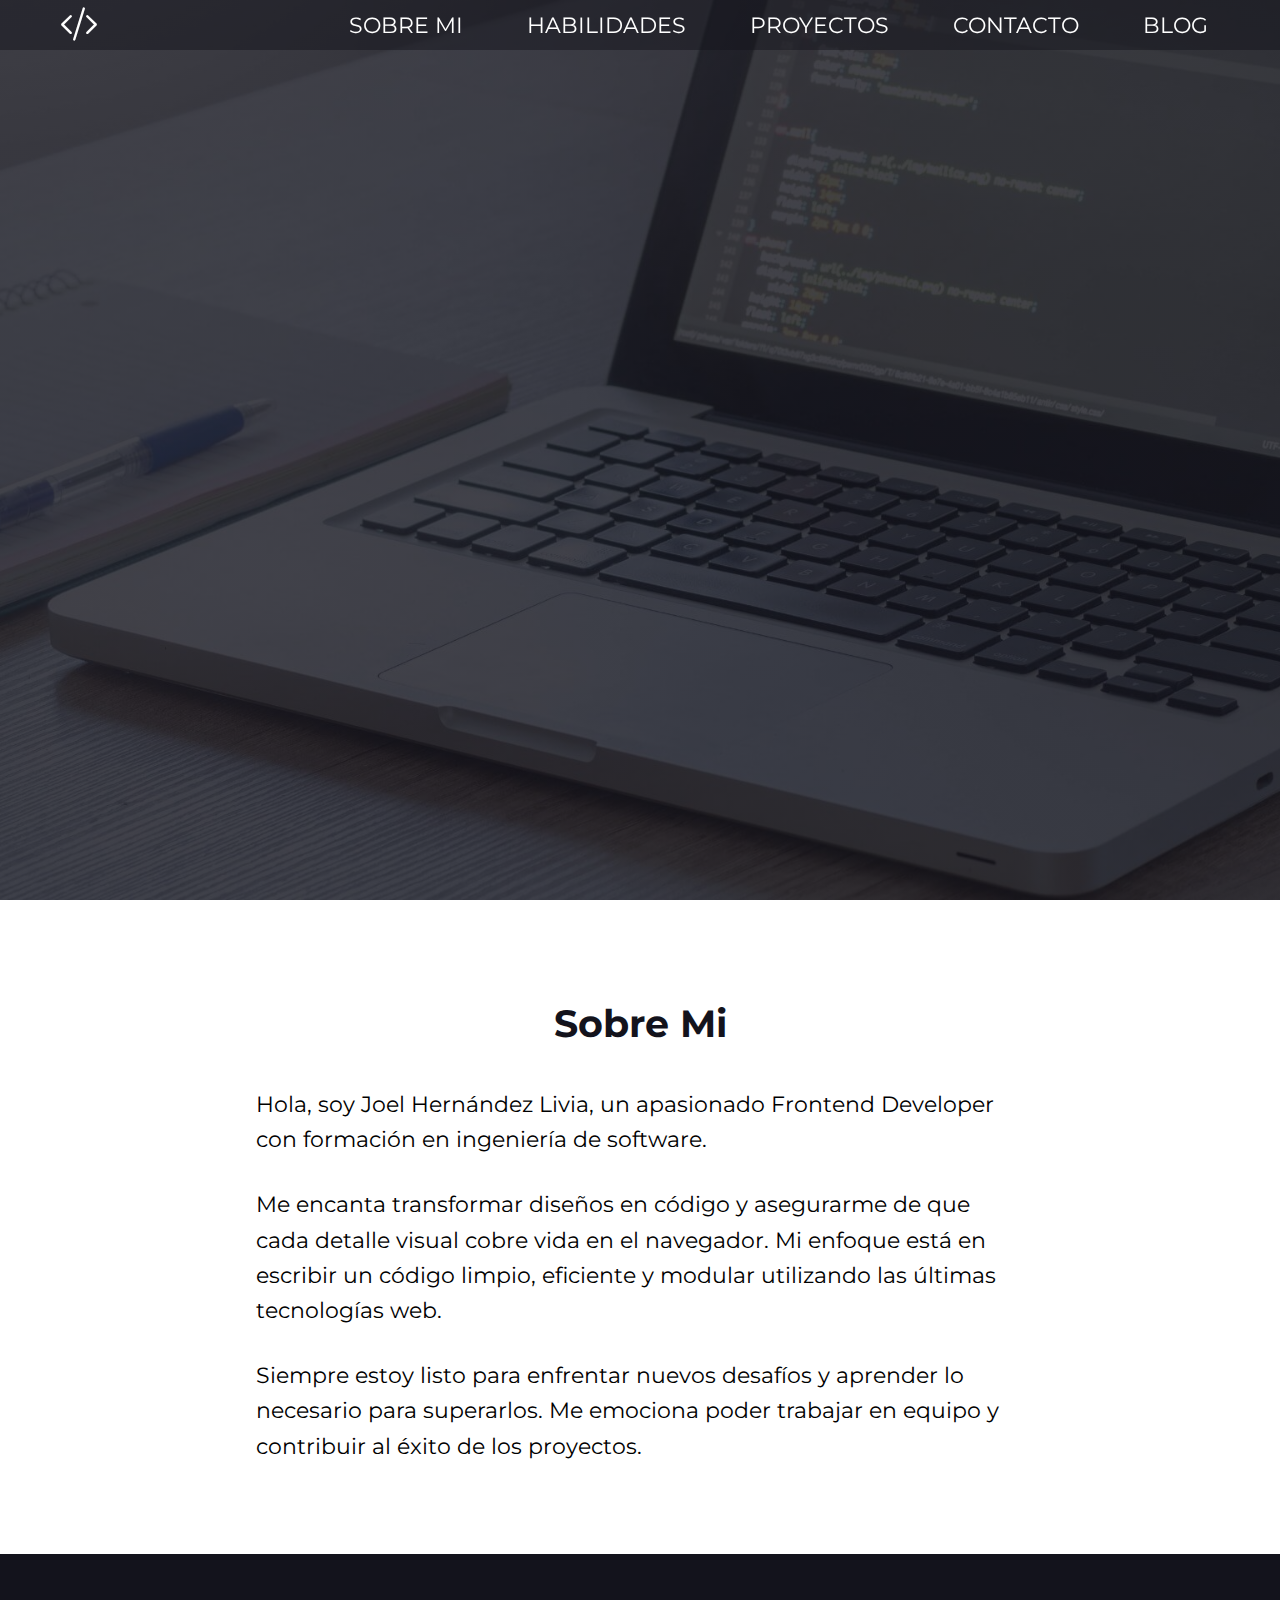
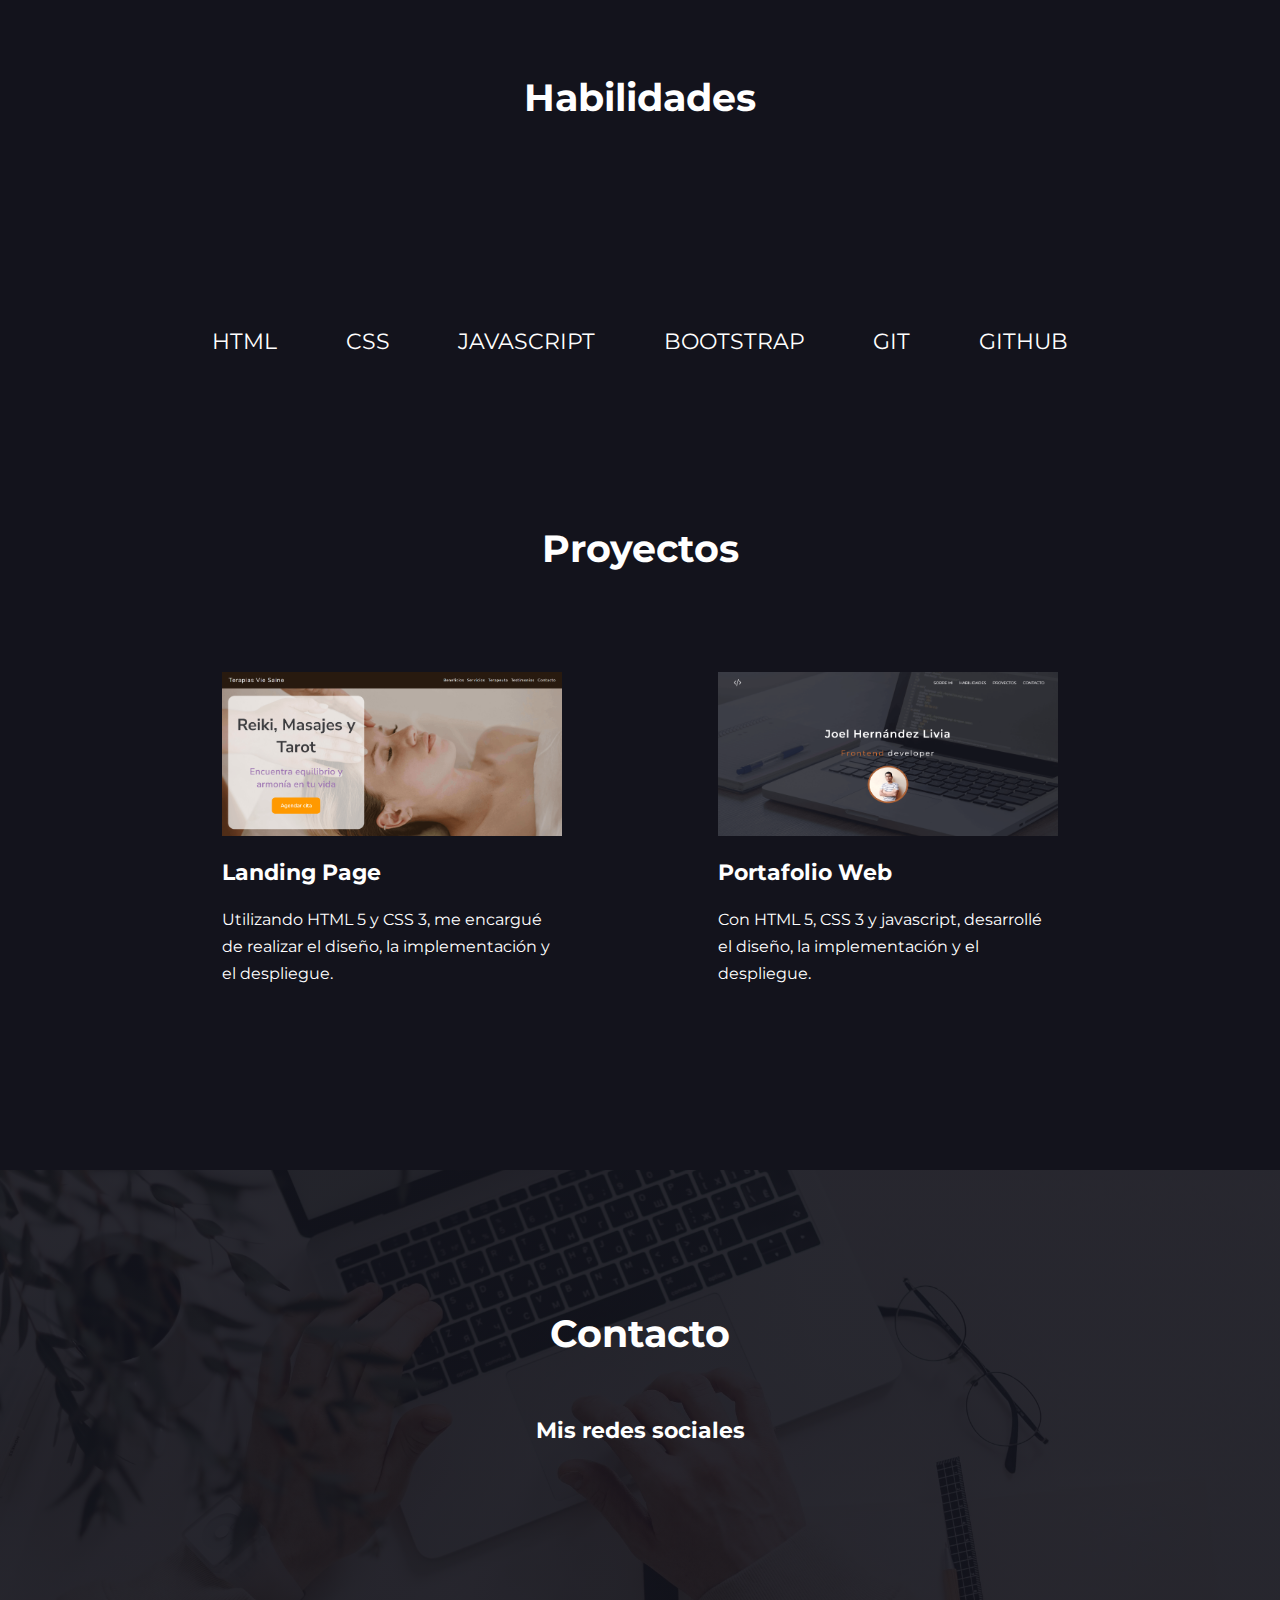
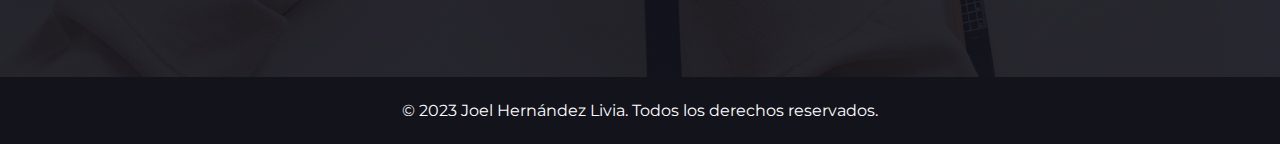
==== commit 7fd04ff0: "se agrego un blog" ====
--- a/index.html
+++ b/index.html
@@ -24,10 +24,17 @@
       </button>
       <nav class="navbar">
         <ul class="navbar--menu">
-          <li><a href="#about">Sobre mi</a></li>
-          <li><a href="#skills">Habilidades</a></li>
-          <li><a href="#projects">Proyectos</a></li>
-          <li><a href="#contact">Contacto</a></li>
+
+          <li ><a class="colapsar" href="#about">Sobre mi</a></li>
+
+          <li ><a class="colapsar" href="#skills">Habilidades</a></li>
+
+          <li ><a class="colapsar" href="#projects">Proyectos</a></li>
+
+          <li ><a class="colapsar" href="#contact">Contacto</a></li>
+
+          <li><a class="colapsar" href="./blog.html">Blog</a></li>
+
         </ul>
       </nav>
   </header>
@@ -107,6 +114,8 @@
         <a href="https://github.com/joel-hernandez-livia" target="_blank"><i class="fa-brands fa-github"></i></a>
       </div>
     </section>
+
+
   </main>
   <footer>
     <p>&copy; 2023 Joel Hernández Livia. Todos los derechos reservados.</p>
--- a/style.css
+++ b/style.css
@@ -14,10 +14,18 @@
   font-size: 62.5%;
 }
 :root{
+  --s:1.6rem;
+  --m:2.2rem;
+  --l:3.8rem;
+  --xl:6rem; 
+}
+@media (max-width:992px) {
+  :root{
   --s:1.1rem;
-  --m:1.5rem;
-  --l:3rem;
-  --xl:4.4rem; 
+  --m:1.6rem;
+  --l:2.8rem;
+  --xl:4.8rem; 
+}
 }
 h2{  
   font-size: var(--l);
@@ -103,9 +111,9 @@
   }
   .navbar--menu li{
     text-align: center;
-    width: 100vw;
-    
-  }
+    width: 100vw; 
+  }
+  
   .navbar--menu li a{
     border-radius: 0;
   }
@@ -153,7 +161,7 @@
   color: #e07330;
 }
 .photo-perfil-container{
-  width: 150px;
+  width: 220px;
   border-radius: 100%;
   background-color: rgba(224, 115, 48,.7);
   display: flex;
@@ -364,4 +372,4 @@
   padding: 24px 0;
   color: white;
   font-size: var(--s);
-}+}
